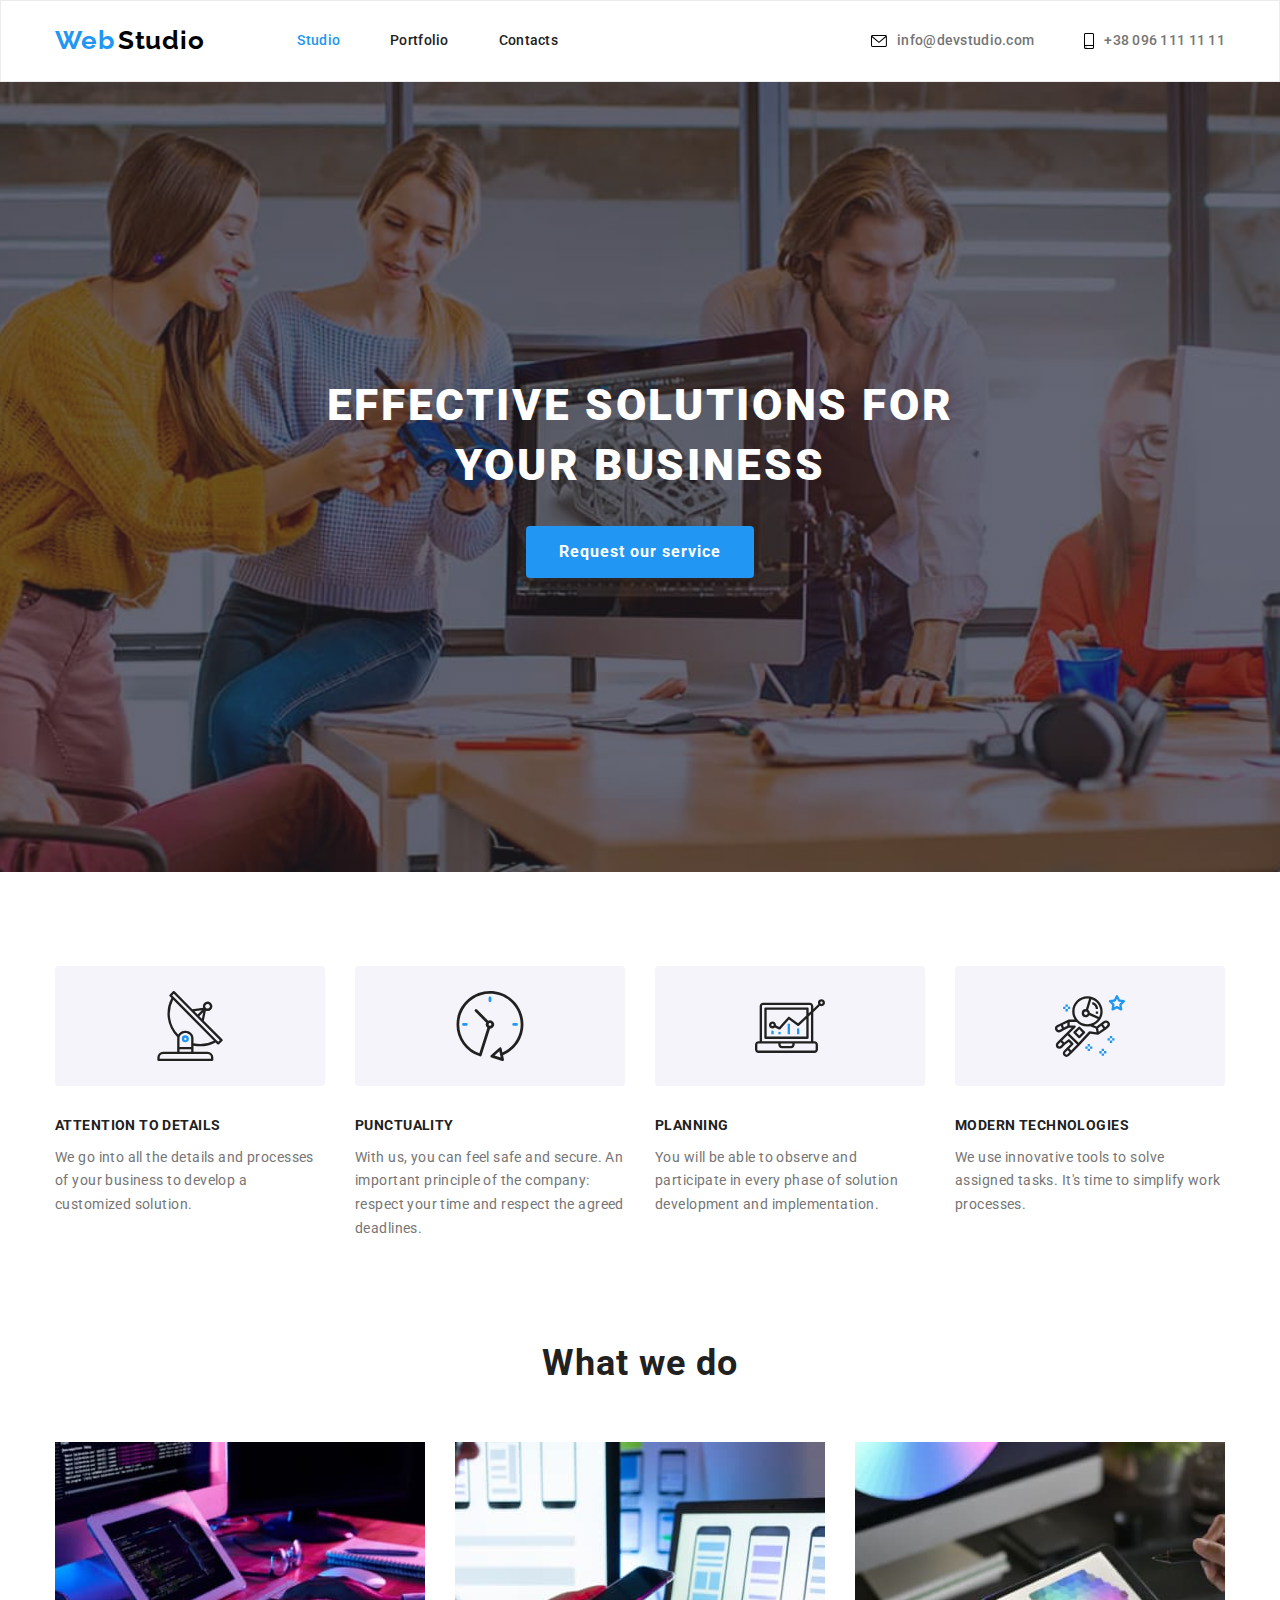
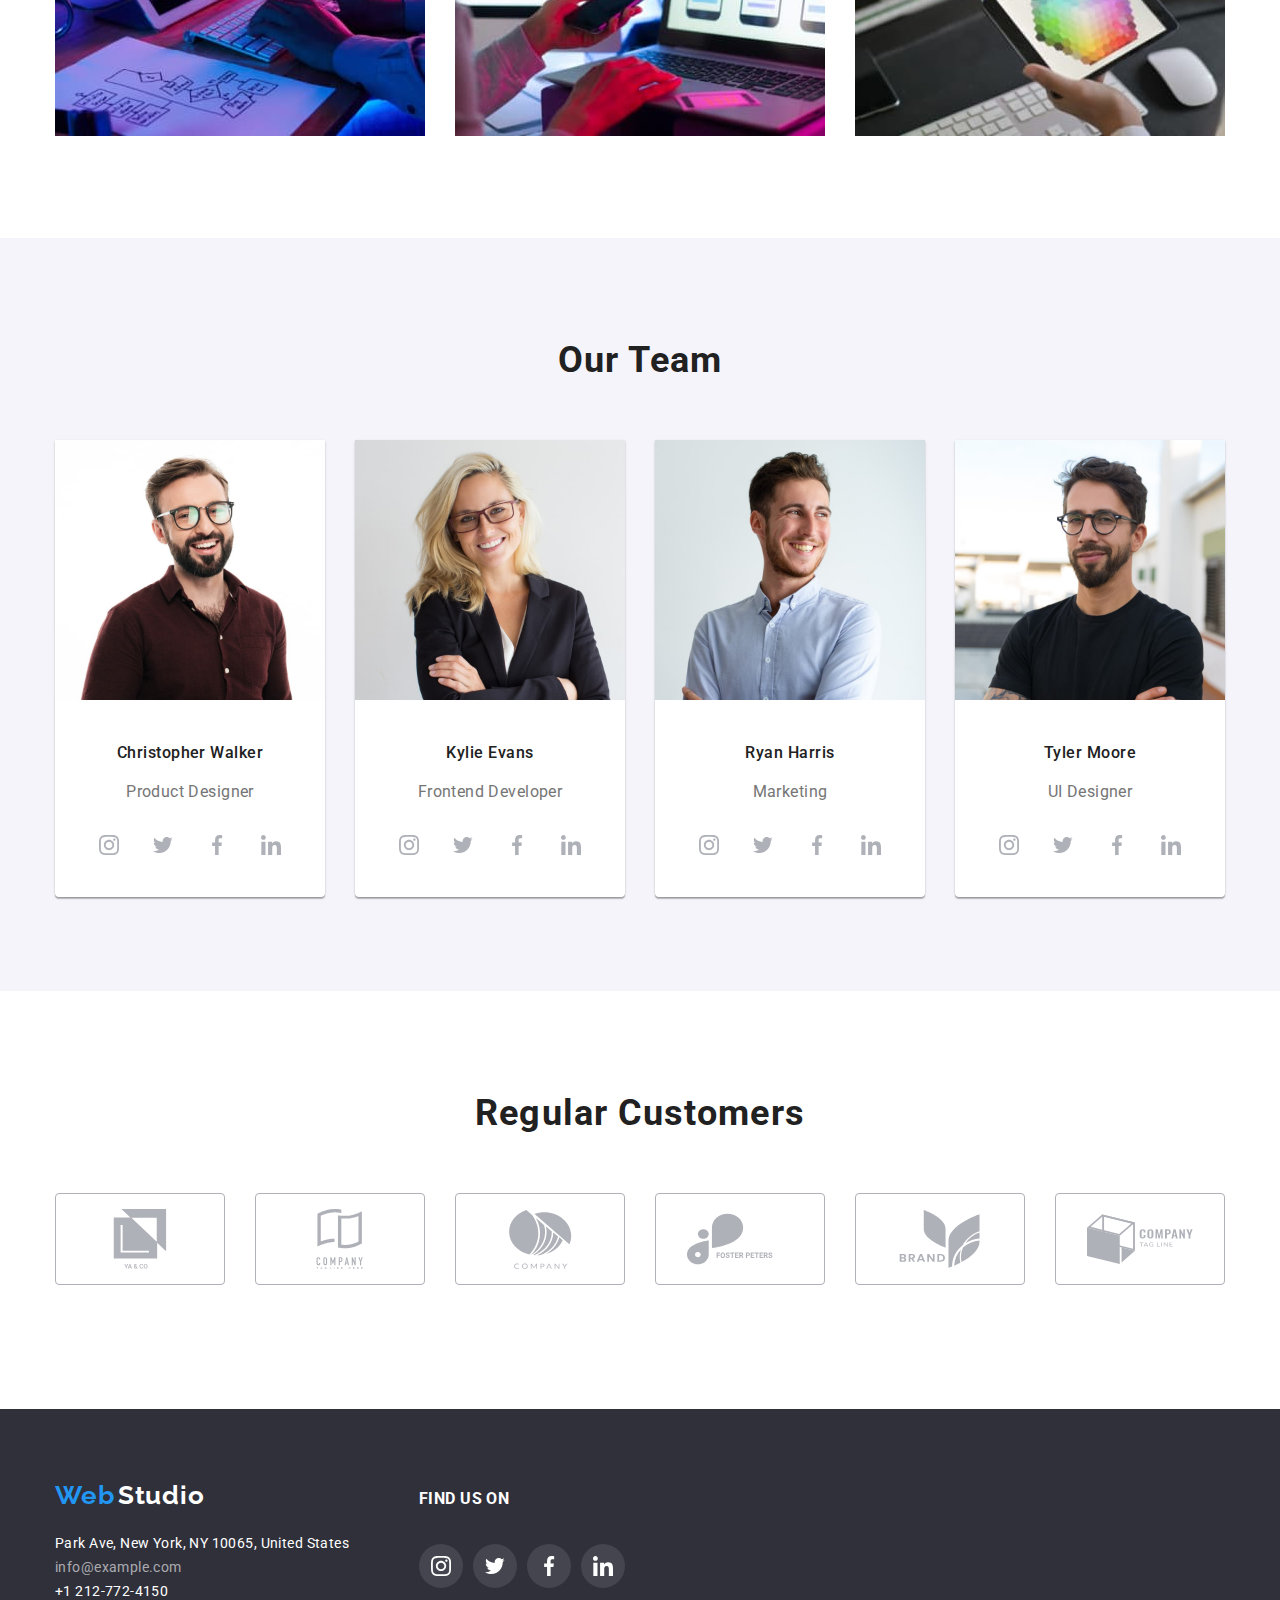
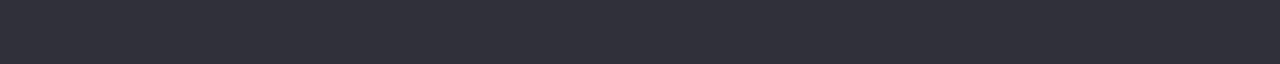
==== index.html @ 9c0a79fc "add all info" ====
<!DOCTYPE html>
<html lang="en">
<head>
    <meta charset="UTF-8">
    <meta http-equiv="X-UA-Compatible" content="IE=edge">
    <meta name="viewport" content="width=device-width, initial-scale=1.0">
    <title>Homework#1 </title>
    <link rel="preconnect" href="https://fonts.googleapis.com">
    <link rel="preconnect" href="https://fonts.gstatic.com" crossorigin>
    <link href="https://fonts.googleapis.com/css2?family=Raleway:ital,wght@0,700;1,700&family=Roboto:ital,wght@0,400;0,500;0,700;0,900;1,400;1,500;1,700;1,900&display=swap" rel="stylesheet">
    <link rel="stylesheet" href="https://cdnjs.cloudflare.com/ajax/libs/modern-normalize/1.1.0/modern-normalize.min.css">
    <link rel="stylesheet" href="./css/styles.css">
</head>

<body>
    <!--Header-->
    <header  class="header">
        <div class="container main-div">
        <a  href="./index.html" class="link">
            <span class="logo-web" >Web</span>
            <span class="logo-studio" >Studio</span>
        </a>  
        <nav>
            <ul class="site-nav list">
                <li class="item"><a href="./index.html" class="link current">Studio</a></li>
                <li class="item"><a href="./portfolio.html"  class="link">Portfolio</a></li>
                <li class="item"><a href=""  class="link">Contacts</a></li>
            </ul>  
        </nav>
            <ul class="auth-nav list"> 
                <li class="item contact-item">
                    <a class="contact-link mail-link link" href="mailto:info@devstudio.com" >
                        <svg class="mail-icon icon" width="16" height="12">
                            <use href="./images/icons/icons.svg#icon-envelope"></use>
                        </svg>
                        <span>info@devstudio.com</span>
                    </a>
                </li> 
                <li class="item contact-item">
                    <a class="contact-link phone-link link" href="tel:+380961111111">
                        <svg class="phone-icon icon" width="10" height="16">
                            <use href="./images/icons/icons.svg#icon-smartphone"></use>
                        </svg>
                        <span>+38 096 111 11 11</span>
                    </a>
                </li>  
            </ul>
        </div>
    </header>
    <!--Main body-->
    <main>
        <!--Request-->
        <div class="request">
            <section class="section">
                <h1 class="request-title">EFFECTIVE SOLUTIONS FOR YOUR BUSINESS</h1>
                <button type="button" class="request-button">Request our service</button>                
            </section>
        </div>
           
        <!--Quality-->
        
        <section class="section">
            <div class="container">
                <h2 class="visually-hidden">Our quality</h2>
                    <ul class="list">
                        <li class="quality-item icon-antenna">
                            <h3 class="quality-title">ATTENTION TO DETAILS</h3>
                            <p class="quality-text">
                                We go into all the details and processes of your business to develop a customized solution.
                            </p>
                        </li>
                         <li class="quality-item icon-clock">
                            <h3 class="quality-title">PUNCTUALITY</h3>
                            <p class="quality-text">
                                With us, you can feel safe and secure. An important principle of the company: respect your time
                                 and respect the agreed deadlines.  
                            </p>
                        </li>
                        <li class="quality-item icon-diagram">
                            <h3 class="quality-title">PLANNING</h3>
                            <p class="quality-text">
                                You will be able to observe and participate in every phase of solution development and implementation.
                            </p>
                        </li>
                        <li class="quality-item icon-astronaut">
                            <h3 class="quality-title">MODERN TECHNOLOGIES</h3>
                            <p class="quality-text">
                                We use innovative tools to solve assigned tasks. It's time to simplify work processes. 
                            </p>
                        </li>
                    </ul>
            </div>
        </section>
        
        <!--What we do-->
        
        <section class="section1">
            <div class="container">
                <h2 class="section-title">What we do</h2>
                    <ul class="whatwedo-list">
                        <li class=""><img src="./images/whatwedo/img.jpg" alt="creat a code" width="370"  class="whatwedo-item" /></li>
                        <li class=""><img src="./images/whatwedo/img1.jpg" alt="mobile version" width="370"  class="whatwedo-item"/></li>
                        <li class=""><img src="./images/whatwedo/img2.jpg" alt="color design" width="370" class="whatwedo-item"/></li>
                    </ul>
            </div>
        </section>
        
        <!--Team-->
        
        <section class="section team">
            <div class="container">
                <h2 class="section-title">Our Team</h2>
                <ul class="list">
                    <li class="team-item">
                        <img src="./images/team/Christopher.jpg" alt="Christopher's photo" width="270" height="260" />
                        <h3 class="team-title">Christopher Walker</h3>
                        <p class="team-text">Product Designer</p>
                        <ul class="social-icons list">
                            <li class="social-item">
                                <a href="" class="social-link link">
                                    <svg class="social-icon" width="20" height="20">
                                        <use href="./images/icons/icons.svg#icon-instagram"></use>
                                    </svg>
                                </a>
                            </li>
                            <li class="social-item">
                                <a href="" class="social-link link">
                                    <svg class="social-icon" width="20" height="20">
                                        <use href="./images/icons/icons.svg#icon-twitter"></use>
                                    </svg>
                                </a>
                            </li>
                            <li class="social-item">
                                <a href="" class="social-link link">
                                    <svg class="social-icon" width="20" height="20">
                                        <use href="./images/icons/icons.svg#icon-facebook"></use>
                                    </svg>
                                </a>
                            </li>
                            <li class="social-item">
                                <a href="" class="social-link link">
                                    <svg class="social-icon" width="20" height="20">
                                        <use href="./images/icons/icons.svg#icon-linkedin"></use>
                                    </svg>
                                </a>
                            </li>
                        </ul> 
                    </li>
                    <li class="team-item">
                        <img src="./images/team/Kylie.jpg" alt="Kylie's photo" width="270" height="260" />
                        <h3 class="team-title">Kylie Evans</h3>
                        <p class="team-text">Frontend Developer</p>
                        <ul class="social-icons list">
                            <li class="social-item">
                                <a href="" class="social-link link">
                                    <svg class="social-icon" width="20" height="20">
                                        <use href="./images/icons/icons.svg#icon-instagram"></use>
                                    </svg>
                                </a></li>
                            <li class="social-item">
                                <a href="" class="social-link link">
                                    <svg class="social-icon" width="20" height="20">
                                        <use href="./images/icons/icons.svg#icon-twitter"></use>
                                    </svg>
                                </a></li>
                            <li class="social-item">
                                <a href="" class="social-link link">
                                    <svg class="social-icon" width="20" height="20">
                                        <use href="./images/icons/icons.svg#icon-facebook"></use>
                                    </svg>
                                </a></li>
                            <li class="social-item">
                                <a href="" class="social-link link">
                                    <svg class="social-icon" width="20" height="20">
                                        <use href="./images/icons/icons.svg#icon-linkedin"></use>
                                    </svg>
                                </a></li>
                        </ul> 
                    </li>
                    <li class="team-item">
                        <img src="./images/team/Ryan.jpg" alt="Ryan's photo" width="270" height="260" />
                        <h3 class="team-title">Ryan Harris</h3>
                        <p class="team-text">Marketing</p>
                        <ul class="social-icons list">
                            <li class="social-item">
                                <a href="" class="social-link link">
                                    <svg class="social-icon" width="20" height="20">
                                        <use href="./images/icons/icons.svg#icon-instagram"></use>
                                    </svg>
                                </a></li>
                            <li class="social-item">
                                <a href="" class="social-link link">
                                    <svg class="social-icon" width="20" height="20">
                                        <use href="./images/icons/icons.svg#icon-twitter"></use>
                                    </svg>
                                </a></li>
                            <li class="social-item">
                                <a href="" class="social-link link">
                                    <svg class="social-icon" width="20" height="20">
                                        <use href="./images/icons/icons.svg#icon-facebook"></use>
                                    </svg>
                                </a></li>
                            <li class="social-item">
                                <a href="" class="social-link link">
                                    <svg class="social-icon" width="20" height="20">
                                        <use href="./images/icons/icons.svg#icon-linkedin"></use>
                                    </svg>
                                </a></li>
                        </ul> 
                    </li>
                    <li class="team-item">
                        <img src="./images/team/Tyler.jpg" alt="Tyler's photo" width="270" height="260" />
                        <h3 class="team-title">Tyler Moore</h3>
                        <p class="team-text">UI Designer</p>
                        <ul class="social-icons list">
                            <li class="social-item">
                                <a href="" class="social-link link">
                                    <svg class="social-icon" width="20" height="20">
                                        <use href="./images/icons/icons.svg#icon-instagram"></use>
                                    </svg>
                                </a></li>
                            <li class="social-item">
                                <a href="" class="social-link link">
                                    <svg class="social-icon" width="20" height="20">
                                        <use href="./images/icons/icons.svg#icon-twitter"></use>
                                    </svg>
                                </a></li>
                            <li class="social-item">
                                <a href="" class="social-link link">
                                    <svg class="social-icon" width="20" height="20">
                                        <use href="./images/icons/icons.svg#icon-facebook"></use>
                                    </svg>
                                </a></li>
                            <li class="social-item">
                                <a href="" class="social-link link">
                                    <svg class="social-icon" width="20" height="20">
                                        <use href="./images/icons/icons.svg#icon-linkedin"></use>
                                    </svg>
                                </a></li>
                        </ul> 
                    </li>
                </ul>
            </div>
        </section>
        
        <!--Regular Customers-->
        <section class="section">
            <div class="container">
                <h2 class="section-title">Regular Customers</h2>
                <ul class="customer-list list">
                    <li class="customer-item">
                        <a href="" class="customer-link link">
                            <svg class="customer-icon" width="106" height="60">
                                <use href="./images/icons/icons.svg#icon-yaco"></use>
                            </svg>
                        </a>
                    </li>
                    <li class="customer-item">
                        <a href="" class="customer-link link">
                            <svg class="customer-icon" width="106" height="60">
                                <use href="./images/icons/icons.svg#icon-taglinehere"></use>
                            </svg>
                        </a>
                    </li>
                    <li class="customer-item">
                        <a href="" class="customer-link link">
                            <svg class="customer-icon" width="106" height="60">
                                <use href="./images/icons/icons.svg#icon-company"></use>
                            </svg>
                        </a>
                    </li>
                    <li class="customer-item">
                        <a href="" class="customer-link link">
                            <svg class="customer-icon" width="106" height="60">
                                <use href="./images/icons/icons.svg#icon-foster"></use>
                            </svg>
                        </a>
                    </li>
                    <li class="customer-item">
                        <a href="" class="customer-link link">
                            <svg class="customer-icon" width="106" height="60">
                                <use href="./images/icons/icons.svg#icon-brand"></use>
                            </svg>
                        </a>
                    </li>
                    <li class="customer-item">
                        <a href="" class="customer-link link">
                            <svg class="customer-icon" width="106" height="60">
                                <use href="./images/icons/icons.svg#icon-tagline"></use>
                            </svg>
                        </a>
                    </li>
                </ul> 
            </div>
        </section>
        
    </main>
    <!--Footer-->
    <footer class="footer"> 
        <div class="container2" > 
            <div class="footer-address-block">
                <a href="./index.html" class="link">
                    <span class="footer-logo-web" >Web</span>
                    <span class="footer-logo-studio" >Studio</span>
                </a>  
            <address>
                <ul  class="footer list">
                    <li class="item"><a href="https://www.google.com/maps/place/Park+Ave,+New+York,+NY+10065,+%D0%A1%D0%BF%D0%BE%D0%BB%D1%83%D1%87%D0%B5%D0%BD%D1%96+%D0%A8%D1%82%D0%B0%D1%82%D0%B8+%D0%90%D0%BC%D0%B5%D1%80%D0%B8%D0%BA%D0%B8/@40.7667084,-73.9759206,15z/data=!3m1!4b1!4m5!3m4!1s0x89c2b76424149fd5:0x1e6065c9d4149dd9!8m2!3d40.7667087!4d-73.9671658"
                        target="_blank"
                        rel="noopener noreferrer nofollow"
                        class="link">Park Ave, New York, NY 10065, United States </a>
                    </li>
                    <li class="item"><a href="mailto:info@example.com" class="link contacts">info@example.com</a></li>
                    <li class="item"><a href="tel:+12127724150" class="link contact">+1 212-772-4150</a></li>
                </ul>
            </address>
            </div>
            <div class="footer-social-block">
                <h3 class="title">FIND US ON</h3>
                <ul class="footer-icons">
                    <li class="social-item">
                    <a href=""  class="social-link link">
                        <svg class="social-icon1" width="20" height="20">
                            <use href="./images/icons/icons.svg#icon-instagram"></use>
                        </svg>
                    </a>                   
                    </li>
                    <li class="social-item">
                    <a href="" class="social-link link">
                        <svg class="social-icon1" width="20" height="20">
                            <use href="./images/icons/icons.svg#icon-twitter"></use>
                        </svg>
                    </a>
                    </li>
                    <li class="social-item">
                    <a href="" class="social-link link">
                        <svg class="social-icon1" width="20" height="20">
                            <use href="./images/icons/icons.svg#icon-facebook"></use>
                        </svg>
                    </a>
                    </li>
                    <li class="social-item">
                    <a href="" class="social-link link">
                        <svg class="social-icon1" width="20" height="20">
                            <use href="./images/icons/icons.svg#icon-linkedin"></use>
                        </svg>
                    </a>
                    </li>
                </ul>
            </div>

        </div>
        

        
    </footer>
    
    
</body>
</html>
---- css/styles.css ----
:root {
    --color-text: #757575;
    --second-color-text: #212121;
    --third-color-text: #000000;
    --second-bg-color:  #F5F4FA;
    --third-bg-color:#2f303a;
    --accent-color: #2196f3;
    --primary-white-color: #ffffff;
    --secondary-white-color: rgba(255, 255, 255, 0.6);
  }
  body {
    background-color: var(--primary-white-color);
    font-family: "Roboto", sans-serif;
    font-style: normal;
    font-size: 14px;
    line-height: 1.7;
    letter-spacing: 0.03em;
    color: var(--color-text);
  }
  .container {
    width: 1200px;
    padding-left: 15px;
    padding-right: 15px;
    margin-left: auto;
    margin-right: auto;
  }
  .list {
    display: flex;
    padding: 0;
    margin: 0;
    list-style: none;
  }
  .section {
    margin-top: 0;
    padding-top: 94px;
    padding-bottom: 94px;
  }
  .ul, li {
    list-style: none;
  }
  /* main-div */
  .main-div {
    display: flex;
    align-items: center;
  }
  /* header */
  .header {
    background-color: var(--primary-white-color);
    border: 1px solid #ECECEC;
  }
  .header .list {
    list-style: none;
  }
  .header .link {
    text-decoration: none;
  }
  .header .link:hover,
  .header .link:focus {
    color: var(--accent-color);
  }
  /* header logo */
  .logo-web {
    font-family: 'Raleway';
    font-weight: 700;
    font-size: 26px;
    line-height: 1.19;
    letter-spacing: 0.03em;
    color: var(--accent-color);
  }
  .logo-studio {
    font-family: 'Raleway';
    font-weight: 700;
    font-size: 26px;
    line-height: 1.19;
    letter-spacing: 0.03em;
    color: var(--third-color-text);
  }
  /* navigation */
  .site-nav {
    display: flex;
    margin-left: 93px;
  }
  .site-nav .item + .item {
    margin-left: 50px;
  }

  .site-nav .link {
    display: block;
    padding-top: 32px;
    padding-bottom: 32px;

    color: var(--second-color-text);
    font-weight: 500;
    font-size: 14px;
    line-height: 1.14;
    letter-spacing: 0.02em;
    text-decoration: none;
  }
  .site-nav .link:hover,
  .site-nav .link:focus {
    color: var(--accent-color);
  }
  .site-nav .link.current {
    color: var(--accent-color);
  }
  .auth-nav {
    display: flex;
    margin-left: auto;
  }
  .auth-nav .item + .item {
    margin-left: 50px;
  }
  .auth-nav .link {
    color: var(--color-text);
    text-decoration: none;
    font-weight: 500;
    font-size: 14px;
    line-height: 1.14;
    letter-spacing: 0.02em;
  }
  .auth-nav .link:hover,
  .auth-nav .link:focus {
  color: var(--accent-color);
  }
  .auth-nav .contact-link {
    display: flex;
    align-items: center;
  }
  .auth-nav .icon {
    margin-right: 10px;
  }
  .auth-nav .contact-link:hover .icon {
    fill: var(--accent-color);
  }
  
  /* request */
  .request {
    background-color: var(--third-bg-color);
    text-align: center;
    padding-top: 200px;
    padding-bottom: 200px;
    max-width: 1600px;
    background-image: 
    linear-gradient(
      to right,
      rgba(47, 48, 58, 0.4),
      rgba(47, 48, 58, 0.4)),
     url(../images/requestbg/requestbg1.jpg);
     margin-left: auto;
     margin-right: auto;
     background-repeat: no-repeat;
     background-position: center;
     background-size: cover;
  }
  .request-title {
    margin: auto;
    margin-top: 0;
    margin-bottom: 30px;
    width: 696px;
    color: var(--primary-white-color);
    font-weight: 900;
    font-size: 44px;
    line-height: 1.36;
    align-items: center;
    
    letter-spacing: 0.06em;
    text-transform: uppercase;
    text-align: center;
  }
  .request-button {
    border-radius: 4px;
    border: 1px solid transparent;
    background-color: var(--accent-color);
    font-family: inherit;
    font-weight: 700;
    font-size: 16px;
    line-height: 1.9;
    text-align: center;
    letter-spacing: 0.06em;
    color: var(--primary-white-color);
    cursor: pointer;
    padding-top: 10px;
    padding-right: 32px;
    padding-bottom: 10px;
    padding-left: 32px;
  }
  /* quality */
  
  .visually-hidden {
    margin-top: 0;
    position: absolute;
    white-space: nowrap;
    width: 1px;
    height: 1px;
    overflow: hidden;
    border: 0;
    padding: 0;
    clip: rect(0 0 0 0);
    clip-path: inset(50%);
    margin: -1px;
  }
  .quality-item {
    width: 270px;
    margin-right: 30px;
    margin-bottom: 0px;
  }
  .quality-item:nth-child(4n) {
    margin-right: 0;
  }
  .quality-item::before {
    display: block;
    content: "";
    height: 120px;
    border-radius: 4px;
    background-repeat: no-repeat;
    background-position: center;
    background-color: var(--second-bg-color);
    margin-bottom: 30px;
  }
  .icon-antenna::before {
    background-image: url(../images/icons/antenna\ 1.svg);
  }
  .icon-clock::before {
    background-image: url(../images/icons/clock\ 1.svg);
  }
  .icon-diagram::before{
    background-image: url(../images/icons/diagram\ 1.svg);
  }
  .icon-astronaut::before{
    background-image: url(../images/icons/astronaut\ 1.svg);
  }
  /*.quality-item:nth-last-child(-n +4) {
    margin-bottom: 0;
  }*/
  .quality-title {
    margin-top: 0;
    margin-bottom: 10px;
    font-weight: 700;
    font-size: 14px;
    line-height: 1.4;
    letter-spacing: 0.03em;
    text-transform: uppercase;
    color: var(--second-color-text);
  }
  .quality-text {
    margin-top: 0;
    margin-bottom: 0;
  }
  /* what we do */
  .section1 {
    margin-top: 0;
    padding-top: 0;
    padding-bottom: 94px;
  }
  .whatwedo-list {
    display: flex;
    flex-wrap: nowrap;
    padding-left: 0;
    margin-top: 0;
    margin-bottom: 0;
  }
  .whatwedo-item {
    width: 370px;
    margin-right: 30px;
    margin-bottom: 30px;
  }
  .whatwedo-item:nth-child(3n) {
    margin-right: 0;
  }
  .whatwedo-item:nth-last-child(-n +3) {
    margin-bottom: 0;
  }
  .examples .list {
    margin-top: 0;
    margin-bottom: 0;
    list-style: none;
  }
  .section-title {
    margin-top: 0;
    margin-bottom: 50px;
    font-weight: 700;
    font-size: 36px;
    line-height: 1.6;
    text-align: center;
    letter-spacing: 0.03em;
    color: var(--second-color-text);
  }
  /* team */
  .team {
    background-color: var(--second-bg-color);
  }
  .team .list {
    list-style: none;
  }
  .team-item { 
    width: 270px;
    margin-right: 30px;
    margin-bottom: 0px; 
    background-color: var(--primary-white-color); 
    /* material shadow v1 */
      box-shadow: 0px 1px 3px rgba(0, 0, 0, 0.12), 0px 1px 1px rgba(0, 0, 0, 0.14), 0px 2px 1px rgba(0, 0, 0, 0.2);
      border-radius: 0px 0px 4px 4px;
  }
  .team-item:nth-child(4n) {
    margin-right: 0;
  }
  .team-item .social-icons {
    display: flex;
    justify-content: center;
    padding-bottom: 30px;
  }
  .team-item .social-item {
    width: 44px;
    height: 44px;
    margin-right: 10px;
    border-radius: 50%;
    background-color: var(--primary-white-color);
  }
  .team-item .social-item:last-child {
    margin-right: 0;
  }
  .team-item .social-link {
    width: 100%;
    height: 100%;
    display: flex;
    align-items: center;
    justify-content: center;
  }
  .team-item  .social-item:hover,
  .team-item  .social-item:focus {
    background-color: var(--accent-color);
  }
  .team-item .social-icon {
    fill:  #AFB1B8;
  }
  .team-item .social-link:hover .social-icon {
    fill: var(--primary-white-color);
  }
 
  .team-title {
    padding-top: 30px;
    padding-bottom: 10px;
    margin-top: 0;
    margin-bottom: 0;
    font-weight: 500;
    font-size: 16px;
    line-height: 1.87;
    text-align: center;
    letter-spacing: 0.03em;
    color: var(--second-color-text);
  }
  .team-text {
    padding-bottom: 16px;
    margin-top: 0;
    margin-bottom: 0;
    font-size: 16px;
    line-height: 1.87;
    text-align: center;
  }
  /* customers*/
  .customer-list {
    display: flex;
    flex-wrap: wrap;
  }
  .customer-list li {
    margin-right: 30px;
  }
  .customer-list li:nth-child(6n) {
    margin-right: 0;
  }
  .customer-item {
    display: block;
    content: "";
    width: 170px;
    height: 92px;
    border-radius: 4px;
    border : 1px solid #AFB1B8;
    background-repeat: no-repeat;
    background-position: center;
    margin-bottom: 30px;
  }
  .customer-item .customer-icon {
    display: flex;
    justify-content: center;
  }
  .customer-item .customer-link {
    width: 100%;
    height: 100%;
    display: flex;
    align-items: center;
    justify-content: center;
  }
  
  .customer-item .customer-icon {
    fill:  #AFB1B8;
  }
  
  .customer-item .customer-link:hover .customer-icon {
    fill: var(--accent-color);
  }
  .customer-item .customer-link:hover {
    border: 1px solid var(--accent-color);
  }
  .customer-item  .customer-item:hover,
  .customer-item  .customer-item:focus {
    background-color: var(--accent-color);
  }

  /* footer */
  .footer {
    background-color: var(--third-bg-color);
    padding-top: 60px;
    padding-bottom: 60px;
  }
  
  /* footer logo */
  .container2 {
    display: flex;  
    align-items: baseline;
    width: 1200px;
    padding-left: 15px;
    padding-right: 15px;
    margin-left: auto;
    margin-right: auto;
  }
  .footer-address-block { 
    margin-right: 70px;
   }
  .footer-logo-web {
    font-family: 'Raleway';
    font-weight: 700;
    font-size: 26px;
    line-height: 1.19;
    letter-spacing: 0.03em;
    color: var(--accent-color);
  }
  .footer-logo-studio {
    font-family: 'Raleway';
    font-weight: 700;
    font-size: 26px;
    line-height: 1.19;
    letter-spacing: 0.03em;
    color: var(--primary-white-color);
  }
  /* address */
  .footer .list {
    display: inline-block;
    padding-top: 0;
    padding-bottom: 0;
    margin-top: 20px;
    list-style: none;
    font-style: normal;
  }
  .footer .link {
    color: var(--primary-white-color);
    text-decoration: none;
  }
  .footer .link:hover,
  .footer .link:focus {
    color: var(--accent-color);
  }
  .footer .contacts {
    color: var(--secondary-white-color);
  }
  /*find us on*/
  .footer-social-block { 
    display: inline;
    width: 206px;
    margin: 0;
  }
  
  .footer .title {
    color: var(--primary-white-color);
  }
  .social-link, 
  .social-item   {
    display: flex;
    width: 100%;
    height: 100%;
    align-items: center;
    justify-content: center;
  }

  .footer .social-item {
    width: 44px;
    height: 44px;
    margin-right: 10px;
    border-radius: 50%;
    background: rgba(255, 255, 255, 0.1);
  }
  .social-item:nth-child(4n) {
    margin-right: 0;
  }
  .footer-icons {
    display: inline-flex;
    padding-inline: 0;
  }  
  .footer-icons  .social-item:hover,
  .footer-icons  .social-item:focus {
    background-color: var(--accent-color);
  }
  
  .footer-icons .social-icon1 {
    fill:  var(--primary-white-color);
  }
  .footer-icons .social-link:hover .social-icon {
    fill: var(--primary-white-color);
  }
  

  /* portfolio */
  .portfolio .list {
    list-style: none;  
  }
  /* button on portfolio */
  .portfolio-list {
    display: flex;
    justify-content: center;
    margin-top: 0;
    margin-bottom: 0;
    padding-left: 0;
  }
  
  .button {
    border-radius: 4px;
    margin-bottom: 50px;
    margin-right: 8px;
    border: 1px solid transparent;
    padding: 6px 22px;
    background-color: var(--second-bg-color);
    font-family: inherit;
    font-weight: 500;
    font-size: 16px;
    line-height: 1.62;
    text-align: center;
    letter-spacing: 0.03em;
    color: var(--second-color-text);
    cursor: pointer;
  }
  .button li:nth-child(5n) {
    margin-right: 0;
  }
  .button:hover,
  .button:focus {
    background-color: var(--accent-color);
    color: var(--primary-white-color);
    box-shadow: 0px 3px 1px rgba(0, 0, 0, 0.1), 0px 1px 2px rgba(0, 0, 0, 0.08), 0px 2px 2px rgba(0, 0, 0, 0.12);
  }
  /* list of projects */
  .portfolio-container {
    display: flex;
    flex-wrap: wrap;
  }
  .portfolio-element {
    width: 370px;
    margin-right: 30px;
    margin-bottom: 30px;
    border: 1px solid #EEEEEE;
  }
  .portfolio-element:nth-child(3n) {
    margin-right: 0;
  }
  .portfolio-element:nth-last-child(-n +3) {
    margin-bottom: 0;
  }
 .portfolio-element:hover {
  box-shadow: 0px 1px 1px rgba(0, 0, 0, 0.12), 0px 4px 4px rgba(0, 0, 0, 0.06), 1px 4px 6px rgba(0, 0, 0, 0.16);
 }
  .portfolio-link {
    text-decoration: none;
  }
  .portfolio-title {
    padding-top: 20px;
    padding-left: 24px;
    padding-bottom: 4px;
    padding-right: 24px;
    margin-top: 0;
    margin-bottom: 0;
    font-weight: 700;
    font-size: 18px;
    line-height: 2;
    letter-spacing: 0.06em;
    color: var(--second-color-text);
  }
  .portfolio-text {
    padding-left: 24px;
    padding-bottom: 20px;
    padding-right: 24px;
    margin-top: 0;
    margin-bottom: 0;
    font-size: 16px;
    line-height: 1.88;
    letter-spacing: 0.03em;
    color: var(--color-text);
  }
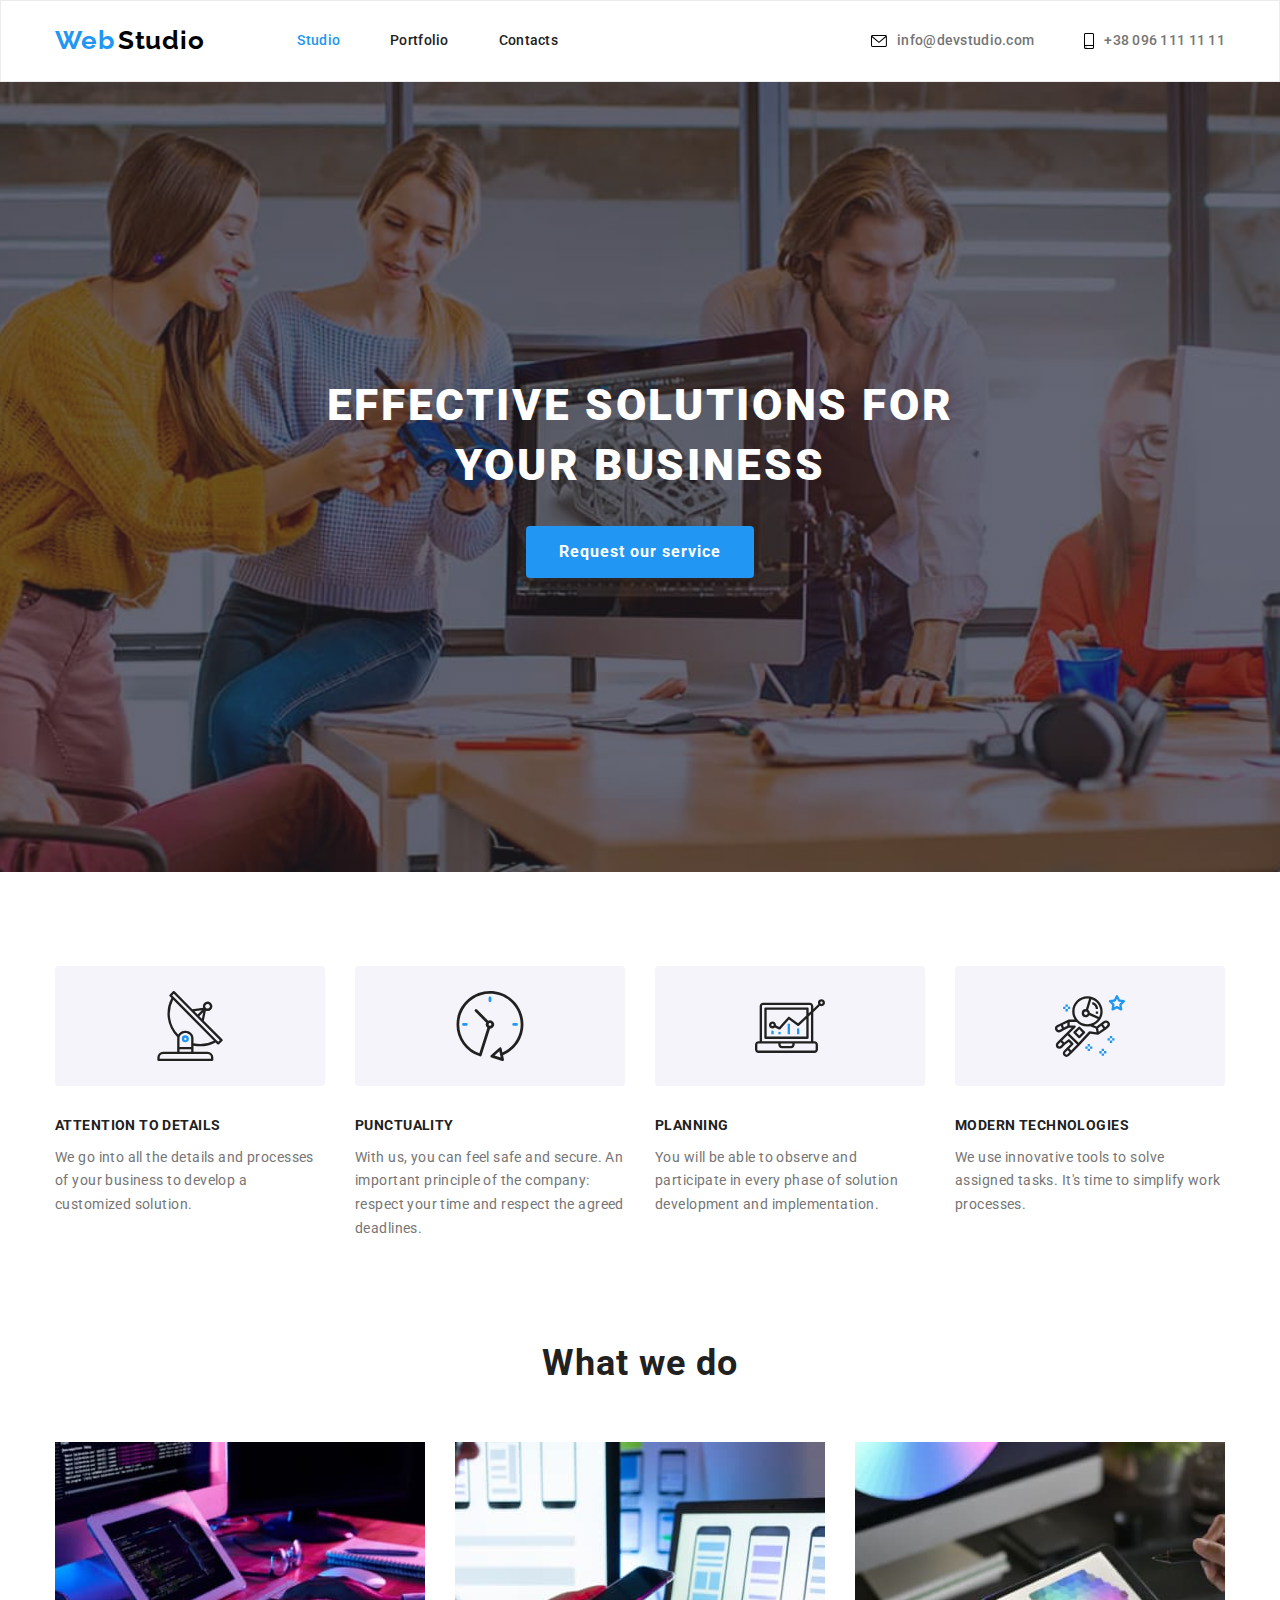
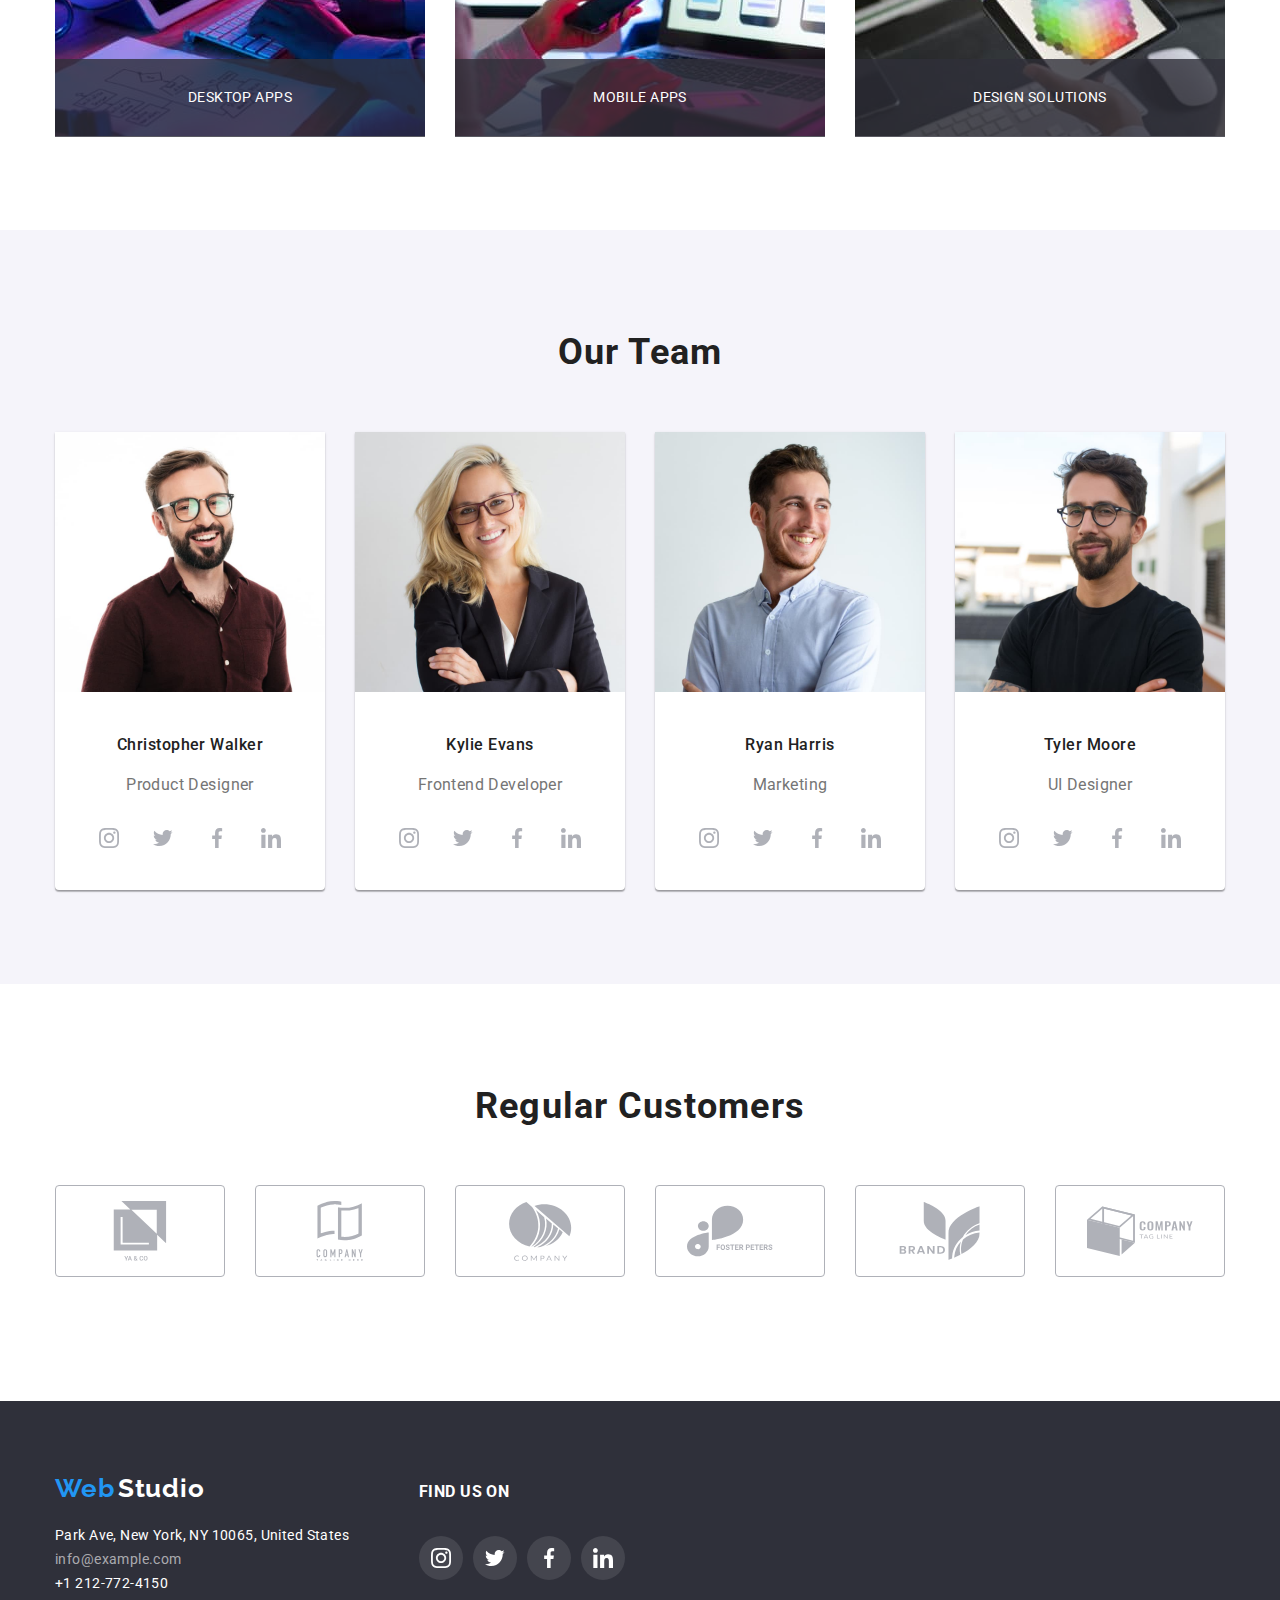
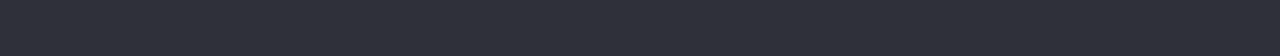
==== commit f19842a3: "changes in whatwedo" ====
--- a/index.html
+++ b/index.html
@@ -98,9 +98,24 @@
             <div class="container">
                 <h2 class="section-title">What we do</h2>
                     <ul class="whatwedo-list">
-                        <li class=""><img src="./images/whatwedo/img.jpg" alt="creat a code" width="370"  class="whatwedo-item" /></li>
-                        <li class=""><img src="./images/whatwedo/img1.jpg" alt="mobile version" width="370"  class="whatwedo-item"/></li>
-                        <li class=""><img src="./images/whatwedo/img2.jpg" alt="color design" width="370" class="whatwedo-item"/></li>
+                        <li class="whatwedo-item">
+                            <img src="./images/whatwedo/img.jpg" alt="creat a code" width="370"  class="whatwedo-item" />
+                        <div class="whatwedo-description">
+                            DESKTOP APPS
+                        </div>
+                        </li>
+                        <li class="whatwedo-item">
+                            <img src="./images/whatwedo/img1.jpg" alt="mobile version" width="370"  class="whatwedo-item"/>
+                            <div class="whatwedo-description">
+                                MOBILE APPS
+                            </div>
+                        </li>
+                        <li class="whatwedo-item">
+                            <img src="./images/whatwedo/img2.jpg" alt="color design" width="370" class="whatwedo-item"/>
+                            <div class="whatwedo-description">
+                                DESIGN SOLUTIONS
+                            </div>
+                        </li>
                     </ul>
             </div>
         </section>
--- a/css/styles.css
+++ b/css/styles.css
@@ -261,6 +261,7 @@
   }
   .whatwedo-item {
     width: 370px;
+    height: 294px;
     margin-right: 30px;
     margin-bottom: 30px;
   }
@@ -284,6 +285,21 @@
     text-align: center;
     letter-spacing: 0.03em;
     color: var(--second-color-text);
+  }
+  .whatwedo-list .whatwedo-item {
+    position: relative;
+  }
+  .whatwedo-description {
+    background-color:rgba(47, 48, 58, 0.8);
+    color: var(--primary-white-color);
+    position: absolute;
+    top: 217px;
+    width: 370px;
+    padding-top: 27px;
+    padding-left: 107px;
+    padding-bottom: 27px;
+    padding-right: 107px;
+    text-align: center;
   }
   /* team */
   .team {
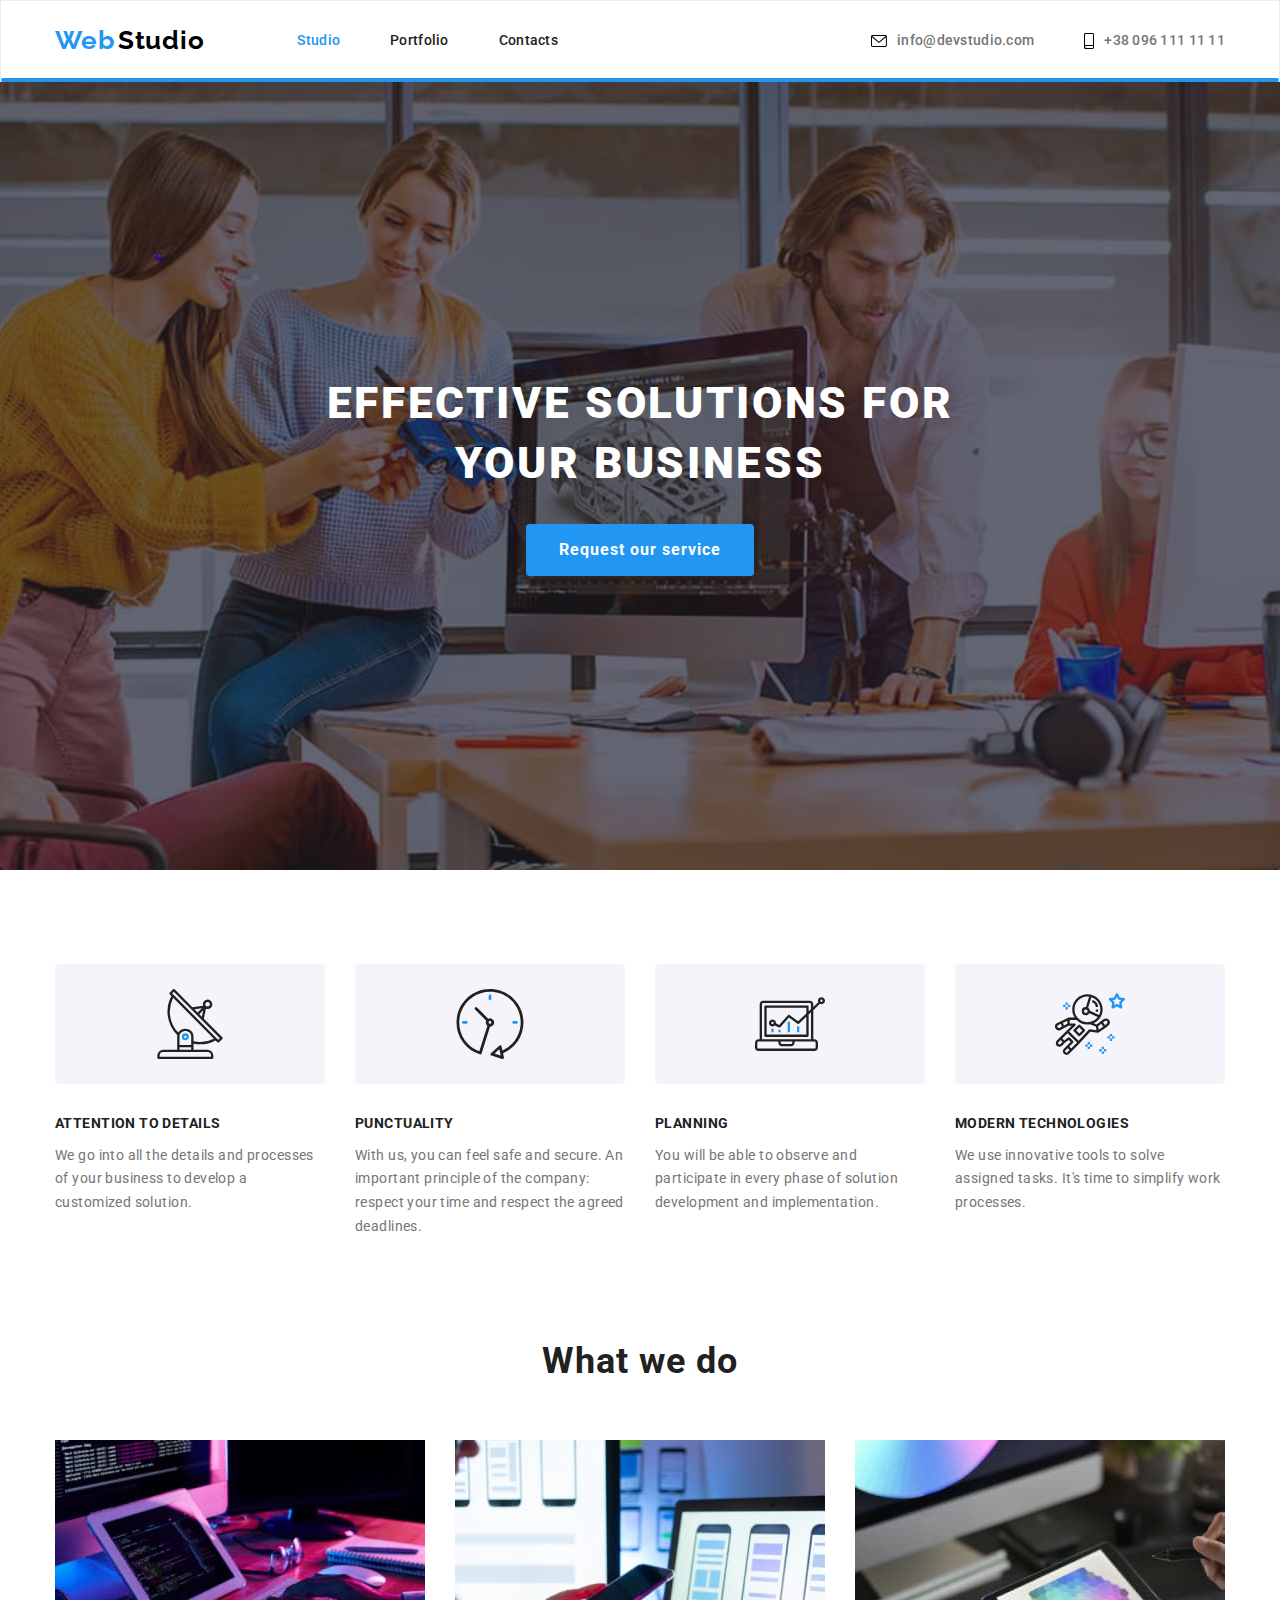
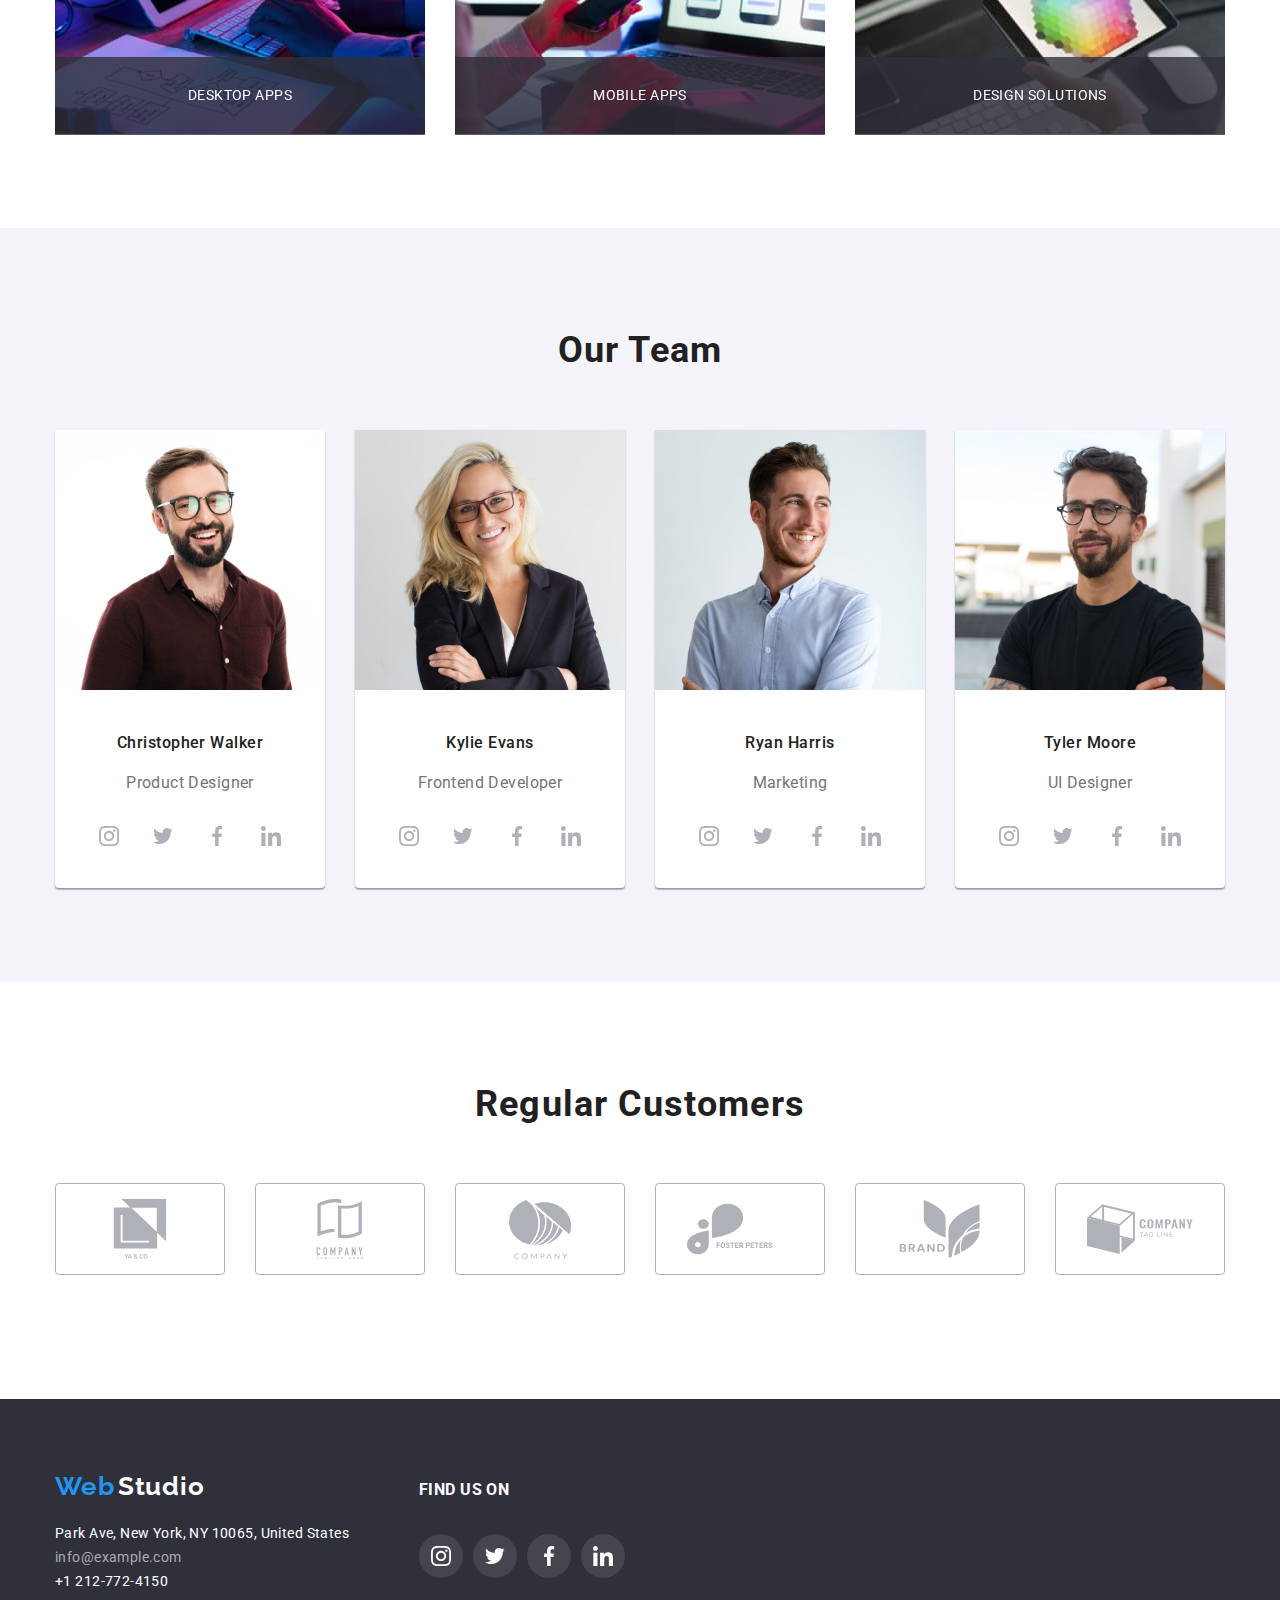
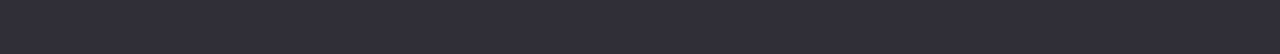
==== commit 0556fd62: "add close-sign" ====
--- a/index.html
+++ b/index.html
@@ -53,9 +53,10 @@
         <div class="request">
             <section class="section">
                 <h1 class="request-title">EFFECTIVE SOLUTIONS FOR YOUR BUSINESS</h1>
-                <button type="button" class="request-button">Request our service</button>                
+                <button type="button" class="request-button" data-modal-open>Request our service</button>                
             </section>
         </div>
+        
            
         <!--Quality-->
         
@@ -369,7 +370,17 @@
 
         
     </footer>
-    
+    <div class="modal-backdrop is-hidden" data-modal>
+        <div class="modal">
+            <p></p>
+            <div class="close-sign" data-modal-close>
+                <svg  width="18" height="18">
+                    <use href="./images/icons/icons.svg#icon-close"></use>
+                </svg>
+            </div>
+        </div>
+      </div>
+      <script src="./js/modal.js"></script>
     
 </body>
 </html>--- a/css/styles.css
+++ b/css/styles.css
@@ -16,6 +16,7 @@
     line-height: 1.7;
     letter-spacing: 0.03em;
     color: var(--color-text);
+    padding-top: 80px;
   }
   .container {
     width: 1200px;
@@ -43,10 +44,16 @@
     display: flex;
     align-items: center;
   }
+
   /* header */
   .header {
     background-color: var(--primary-white-color);
     border: 1px solid #ECECEC;
+    position: fixed;
+    width: 100%;
+    min-height: 80px;
+    top: 0;
+    left: 0;
   }
   .header .list {
     list-style: none;
@@ -102,6 +109,16 @@
   }
   .site-nav .link.current {
     color: var(--accent-color);
+  }
+  .link.current::after {
+    content: "";
+    position: absolute;
+    width: 100%;
+    height: 4px;
+    bottom: -1px;
+    border-radius: 2px;
+    left: 0;
+    background: var(--accent-color);
   }
   .auth-nav {
     display: flex;
@@ -522,7 +539,41 @@
   .footer-icons .social-link:hover .social-icon {
     fill: var(--primary-white-color);
   }
-  
+  /*modal window*/
+  .modal-backdrop {
+    position: fixed;
+    top: 0;
+    left: 0;
+    width: 100%;
+    height: 100%;
+    background-color: rgba(0, 0, 0, 0.2);
+  }
+  .modal-backdrop.is-hidden {
+    opacity: 0;
+    pointer-events: none;
+  }
+  .modal {
+    position: absolute;
+    top: 50%;
+    left: 50%;
+    transform: translate(-50%, -50%);
+    width: 528px;
+    height: 581px;
+    background: var(--primary-white-color) ;
+  }
+  .modal .close-sign {
+    position: absolute;
+    display: flex;
+    justify-content: center;
+    cursor: pointer;
+    align-items: center;
+    top: 10px;
+    right: 10px;
+    width: 30px;
+    height: 30px;
+    border: 1px solid #000000;
+    border-radius: 50%;
+  }
 
   /* portfolio */
   .portfolio .list {
@@ -585,6 +636,21 @@
   .portfolio-link {
     text-decoration: none;
   }
+  
+  /*.portfolio-vision  img {
+    position: relative;
+    overflow: ;
+  }
+  /*.portfolio-description {
+    background-color:rgba(33, 150, 243, 0.9);
+    color: white;
+    padding-top: 63px;
+    padding-left: 24px;
+    padding-bottom: 63px;
+    padding-right: 24px;
+    position: absolute;
+  }*/
+  
   .portfolio-title {
     padding-top: 20px;
     padding-left: 24px;
